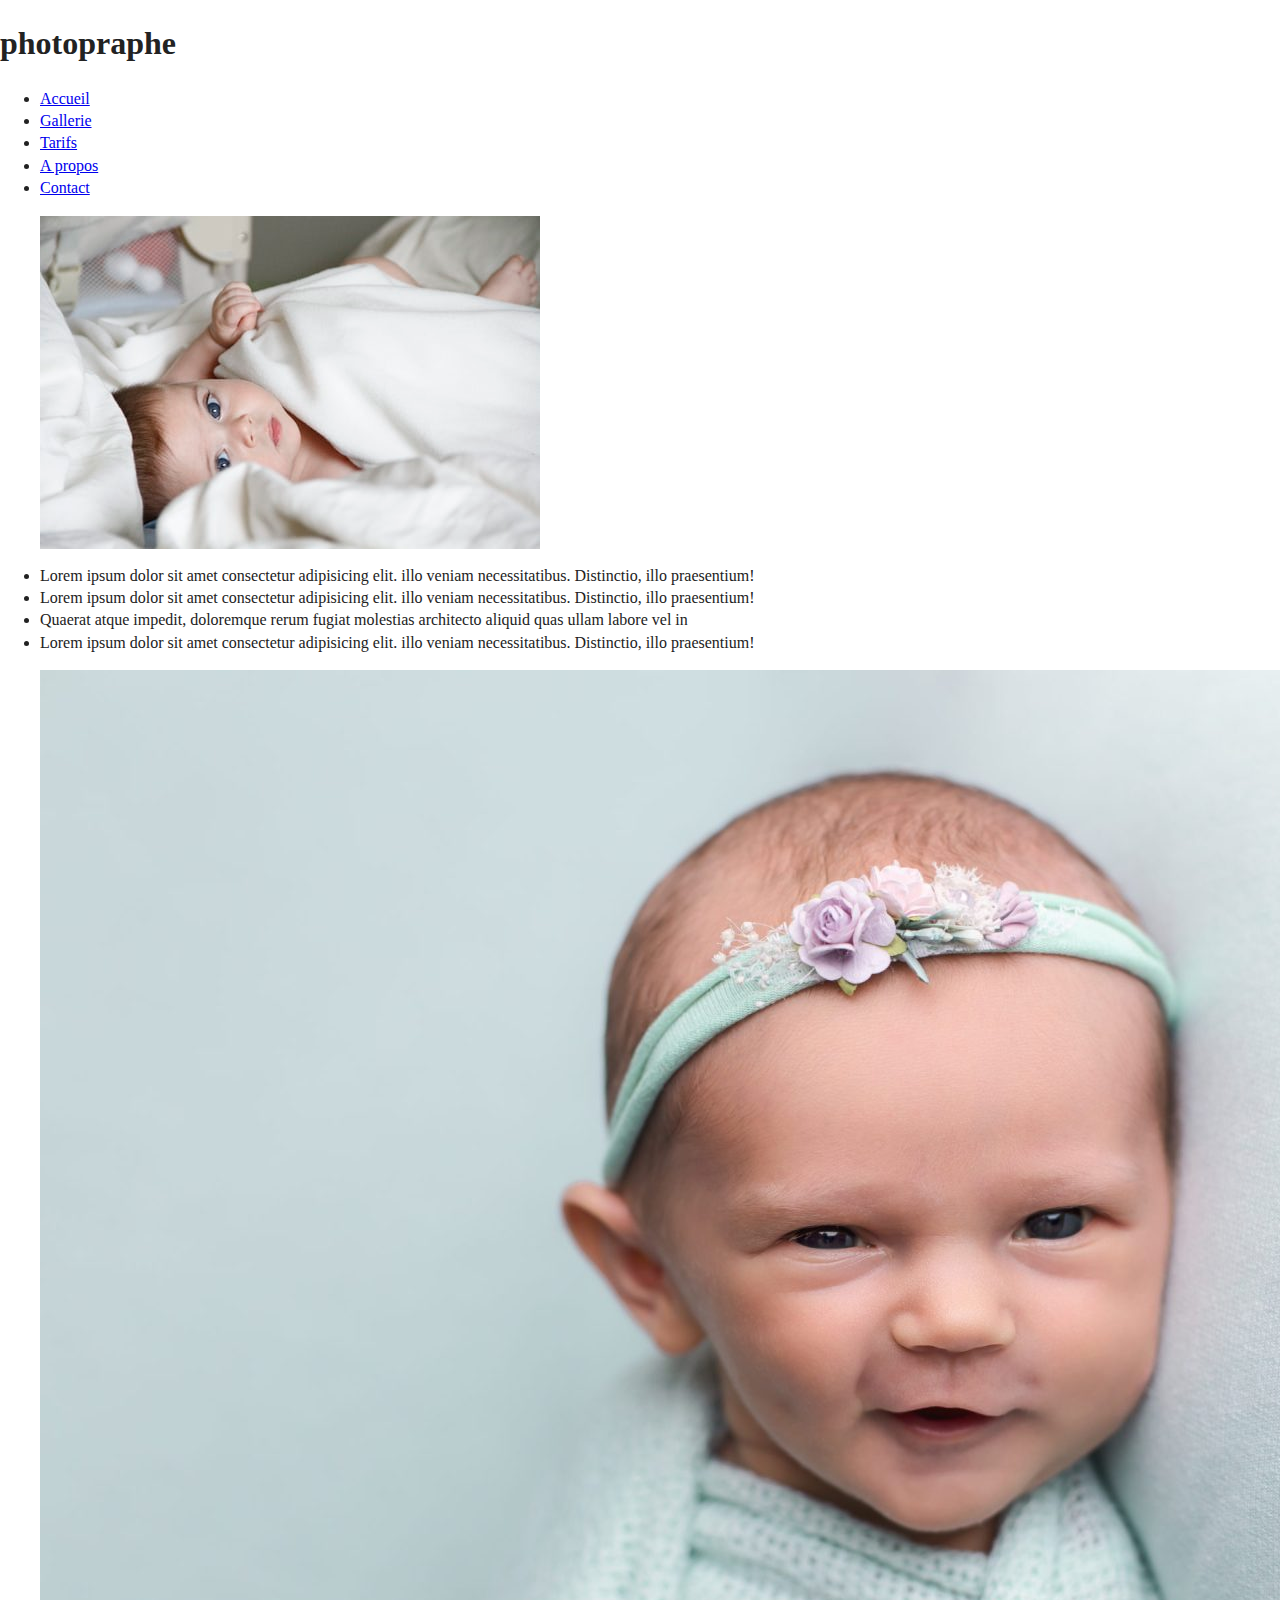
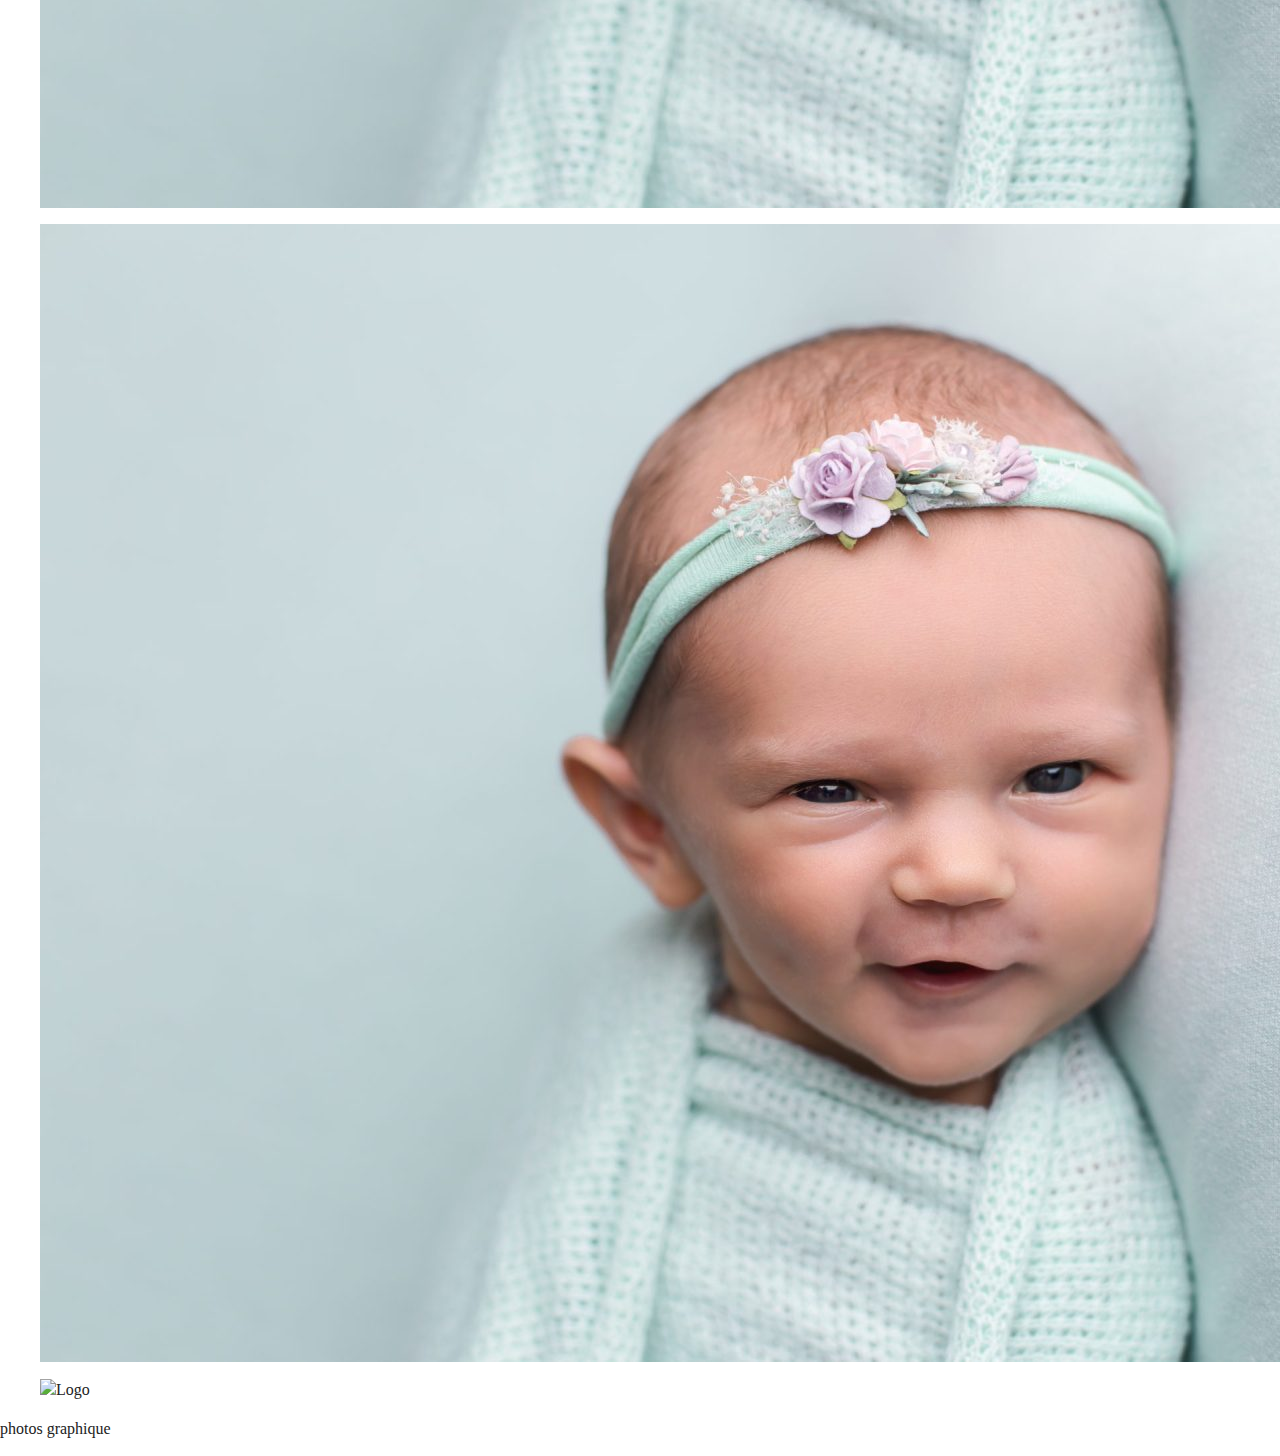
==== A-propos.html @ 936480e5 "add new files and modified" ====
<!doctype html>
<html class="no-js" lang="fr">

<head>
  <meta charset="utf-8">
  <title>babe web site </title>
  <meta name="description" content="">
  <meta name="viewport" content="width=device-width, initial-scale=1">

  <meta property="og:title" content="">
  <meta property="og:type" content="">
  <meta property="og:url" content="">
  <meta property="og:image" content="">

  <link rel="manifest" href="site.webmanifest">
  <link rel="apple-touch-icon" href="icon.png">
  <!-- Place favicon.ico in the root directory -->

  <link rel="stylesheet" href="css/normalize.css">
  <link rel="stylesheet" href="css/main.css">
<link rel="stylesheet" href="">
  <meta name="theme-color" content="#fafafa">
</head>

<body>
  <header>  
<section> 
  <nav class="nav-home"> 
   <h1> photopraphe</h1>
  <ul>  
    <li><a href="#">Accueil</a></li>
    <li><a href="galerie.html">Gallerie</a> </li>
    <li> <a href="tar">Tarifs</a></li>
    <li> <a href="about.html">A propos</a></li>
    <li> <a href="contact.html">Contact</a></li>
  </ul>
</nav>
  </section>
  </header>
  <main>
   <section>
    <figure>
        <img src="baby.jpg" alt="baby">
     </figure>
     <ul>
       <li>Lorem ipsum dolor sit amet consectetur adipisicing elit. illo veniam necessitatibus. Distinctio, illo praesentium!</li>
       <li>Lorem ipsum dolor sit amet consectetur adipisicing elit. illo veniam necessitatibus. Distinctio, illo praesentium!</li>
       <li>Quaerat atque impedit, doloremque rerum fugiat molestias architecto aliquid quas ullam labore vel in</li>
       <li>Lorem ipsum dolor sit amet consectetur adipisicing elit. illo veniam necessitatibus. Distinctio, illo praesentium!</li>
     </ul>
   </section>
   
   <section>
     <figure class="img">
    <img src="Photo-bebe-sourire.jpg" alt="photo-bebesourie">
     </figure>
</section>
  <section>
    <figure class="img">
        <img src="Photo-bebe-sourire.jpg" alt="photo-bebesourie">
         </figure>
  </section>
</main>

<footer>
  <figure>
    <img src="" alt="Logo ">
  </figure>
  <p>photos graphique</p>
</footer>
---- css/main.css ----
/*! HTML5 Boilerplate v8.0.0 | MIT License | https://html5boilerplate.com/ */

/* main.css 2.1.0 | MIT License | https://github.com/h5bp/main.css#readme */
/*
 * What follows is the result of much research on cross-browser styling.
 * Credit left inline and big thanks to Nicolas Gallagher, Jonathan Neal,
 * Kroc Camen, and the H5BP dev community and team.
 */

/* ==========================================================================
   Base styles: opinionated defaults
   ========================================================================== */

html {
  color: #222;
  font-size: 1em;
  line-height: 1.4;
}

/*
 * Remove text-shadow in selection highlight:
 * https://twitter.com/miketaylr/status/12228805301
 *
 * Vendor-prefixed and regular ::selection selectors cannot be combined:
 * https://stackoverflow.com/a/16982510/7133471
 *
 * Customize the background color to match your design.
 */

::-moz-selection {
  background: #b3d4fc;
  text-shadow: none;
}

::selection {
  background: #b3d4fc;
  text-shadow: none;
}

/*
 * A better looking default horizontal rule
 */

hr {
  display: block;
  height: 1px;
  border: 0;
  border-top: 1px solid #ccc;
  margin: 1em 0;
  padding: 0;
}

/*
 * Remove the gap between audio, canvas, iframes,
 * images, videos and the bottom of their containers:
 * https://github.com/h5bp/html5-boilerplate/issues/440
 */

audio,
canvas,
iframe,
img,
svg,
video {
  vertical-align: middle;
}

/*
 * Remove default fieldset styles.
 */

fieldset {
  border: 0;
  margin: 0;
  padding: 0;
}

/*
 * Allow only vertical resizing of textareas.
 */

textarea {
  resize: vertical;
}

/* ==========================================================================
   Author's custom styles
   ========================================================================== */

/* ==========================================================================
   Helper classes
   ========================================================================== */

/*
 * Hide visually and from screen readers
 */

.hidden,
[hidden] {
  display: none !important;
}

/*
 * Hide only visually, but have it available for screen readers:
 * https://snook.ca/archives/html_and_css/hiding-content-for-accessibility
 *
 * 1. For long content, line feeds are not interpreted as spaces and small width
 *    causes content to wrap 1 word per line:
 *    https://medium.com/@jessebeach/beware-smushed-off-screen-accessible-text-5952a4c2cbfe
 */

.sr-only {
  border: 0;
  clip: rect(0, 0, 0, 0);
  height: 1px;
  margin: -1px;
  overflow: hidden;
  padding: 0;
  position: absolute;
  white-space: nowrap;
  width: 1px;
  /* 1 */
}

/*
 * Extends the .sr-only class to allow the element
 * to be focusable when navigated to via the keyboard:
 * https://www.drupal.org/node/897638
 */

.sr-only.focusable:active,
.sr-only.focusable:focus {
  clip: auto;
  height: auto;
  margin: 0;
  overflow: visible;
  position: static;
  white-space: inherit;
  width: auto;
}

/*
 * Hide visually and from screen readers, but maintain layout
 */

.invisible {
  visibility: hidden;
}

/*
 * Clearfix: contain floats
 *
 * For modern browsers
 * 1. The space content is one way to avoid an Opera bug when the
 *    `contenteditable` attribute is included anywhere else in the document.
 *    Otherwise it causes space to appear at the top and bottom of elements
 *    that receive the `clearfix` class.
 * 2. The use of `table` rather than `block` is only necessary if using
 *    `:before` to contain the top-margins of child elements.
 */

.clearfix::before,
.clearfix::after {
  content: " ";
  display: table;
}

.clearfix::after {
  clear: both;
}

/* ==========================================================================
   EXAMPLE Media Queries for Responsive Design.
   These examples override the primary ('mobile first') styles.
   Modify as content requires.
   ========================================================================== */

@media only screen and (min-width: 35em) {
  /* Style adjustments for viewports that meet the condition */
}

@media print,
  (-webkit-min-device-pixel-ratio: 1.25),
  (min-resolution: 1.25dppx),
  (min-resolution: 120dpi) {
  /* Style adjustments for high resolution devices */
}

/* ==========================================================================
   Print styles.
   Inlined to avoid the additional HTTP request:
   https://www.phpied.com/delay-loading-your-print-css/
   ========================================================================== */

@media print {
  *,
  *::before,
  *::after {
    background: #fff !important;
    color: #000 !important;
    /* Black prints faster */
    box-shadow: none !important;
    text-shadow: none !important;
  }

  a,
  a:visited {
    text-decoration: underline;
  }

  a[href]::after {
    content: " (" attr(href) ")";
  }

  abbr[title]::after {
    content: " (" attr(title) ")";
  }

  /*
   * Don't show links that are fragment identifiers,
   * or use the `javascript:` pseudo protocol
   */
  a[href^="#"]::after,
  a[href^="javascript:"]::after {
    content: "";
  }

  pre {
    white-space: pre-wrap !important;
  }

  pre,
  blockquote {
    border: 1px solid #999;
    page-break-inside: avoid;
  }

  /*
   * Printing Tables:
   * https://web.archive.org/web/20180815150934/http://css-discuss.incutio.com/wiki/Printing_Tables
   */
  thead {
    display: table-header-group;
  }

  tr,
  img {
    page-break-inside: avoid;
  }

  p,
  h2,
  h3 {
    orphans: 3;
    widows: 3;
  }

  h2,
  h3 {
    page-break-after: avoid;
  }
}
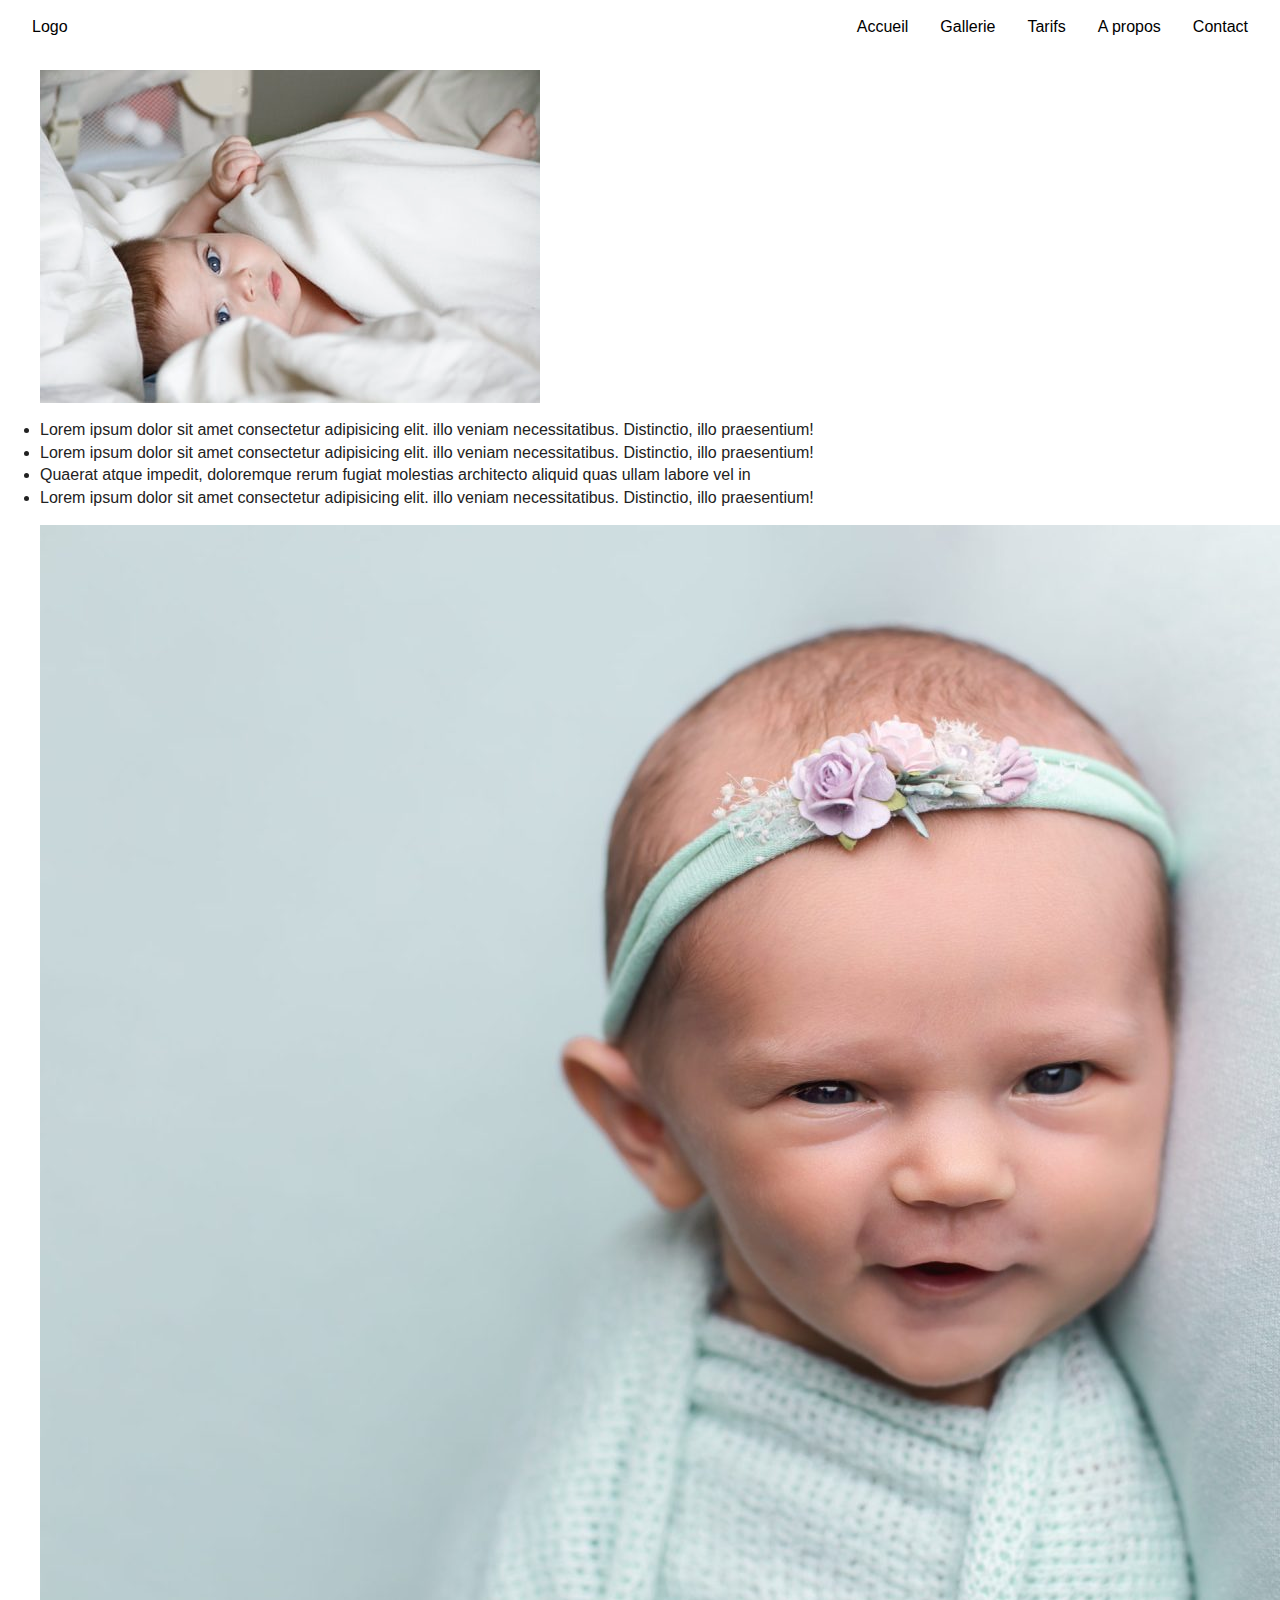
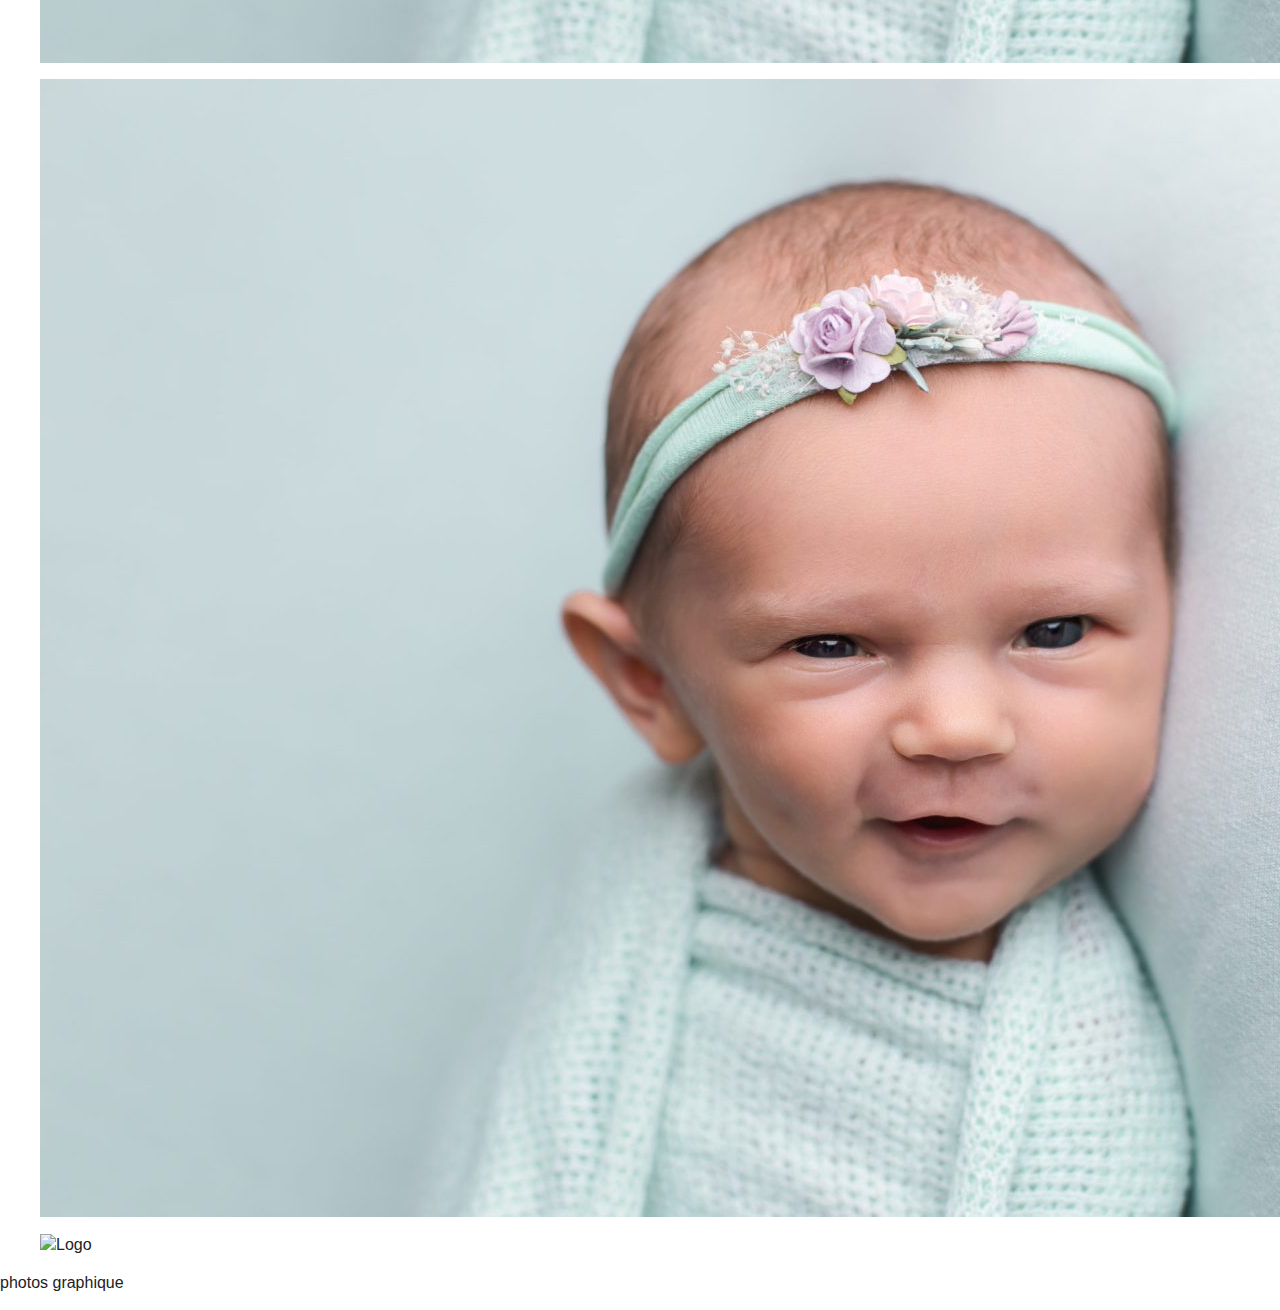
==== commit 444fc18a: "update it & commit" ====
--- a/A-propos.html
+++ b/A-propos.html
@@ -18,29 +18,29 @@
 
   <link rel="stylesheet" href="css/normalize.css">
   <link rel="stylesheet" href="css/main.css">
-<link rel="stylesheet" href="">
+<link rel="stylesheet" href="A-propos.css">
   <meta name="theme-color" content="#fafafa">
 </head>
 
 <body>
   <header>  
 <section> 
-  <nav class="nav-home"> 
-   <h1> photopraphe</h1>
-  <ul>  
-    <li><a href="#">Accueil</a></li>
-    <li><a href="galerie.html">Gallerie</a> </li>
-    <li> <a href="tar">Tarifs</a></li>
-    <li> <a href="about.html">A propos</a></li>
-    <li> <a href="contact.html">Contact</a></li>
-  </ul>
-</nav>
+  <nav> 
+    <ul class="nav-list">  
+      <li class="nav-item" ><a class="active" href="logo.jpg">Logo</a></li>
+      <li class="nav-item" ><a class="active" href="accueil.html">Accueil</a></li>
+      <li class="nav-item"><a href="galerie.html">Gallerie</a> </li>
+      <li class="nav-item"> <a href="tarifs.html">Tarifs</a></li>
+      <li class="nav-item"> <a href="A-propos.html">A propos</a></li>
+      <li class="nav-item"> <a href="contact.html">Contact</a></li>
+    </ul>
+  </nav>
   </section>
   </header>
   <main>
    <section>
     <figure>
-        <img src="baby.jpg" alt="baby">
+        <img src="img/baby.jpg" alt="baby">
      </figure>
      <ul>
        <li>Lorem ipsum dolor sit amet consectetur adipisicing elit. illo veniam necessitatibus. Distinctio, illo praesentium!</li>
--- a/A-propos.css
+++ b/A-propos.css
@@ -0,0 +1,32 @@
+body{
+    font-family: Montserrat, sans-serif;
+    background-color: var(--clr-gray100);
+}
+.nav-list{
+    background-color: white;
+    box-shadow:0px 0px 10px var(--clr-gray200);
+    margin:0px;
+    padding: 1rem 0;
+    border-radius: var(--radius);
+    display: flex;
+    justify-content: flex-end;
+    align-items: center;
+}
+.nav-item{
+    list-style: none;
+    margin-right: 2rem;
+
+}
+.nav-item a {
+    text-decoration: none;
+    color: black;
+}
+.nav-item a:hover{
+    color: var(--clr-primary-dark);
+    transition: all 200ms ease-in;
+
+}
+.nav-item:first-child{
+    margin-right: auto;
+    margin-left: 2rem;
+}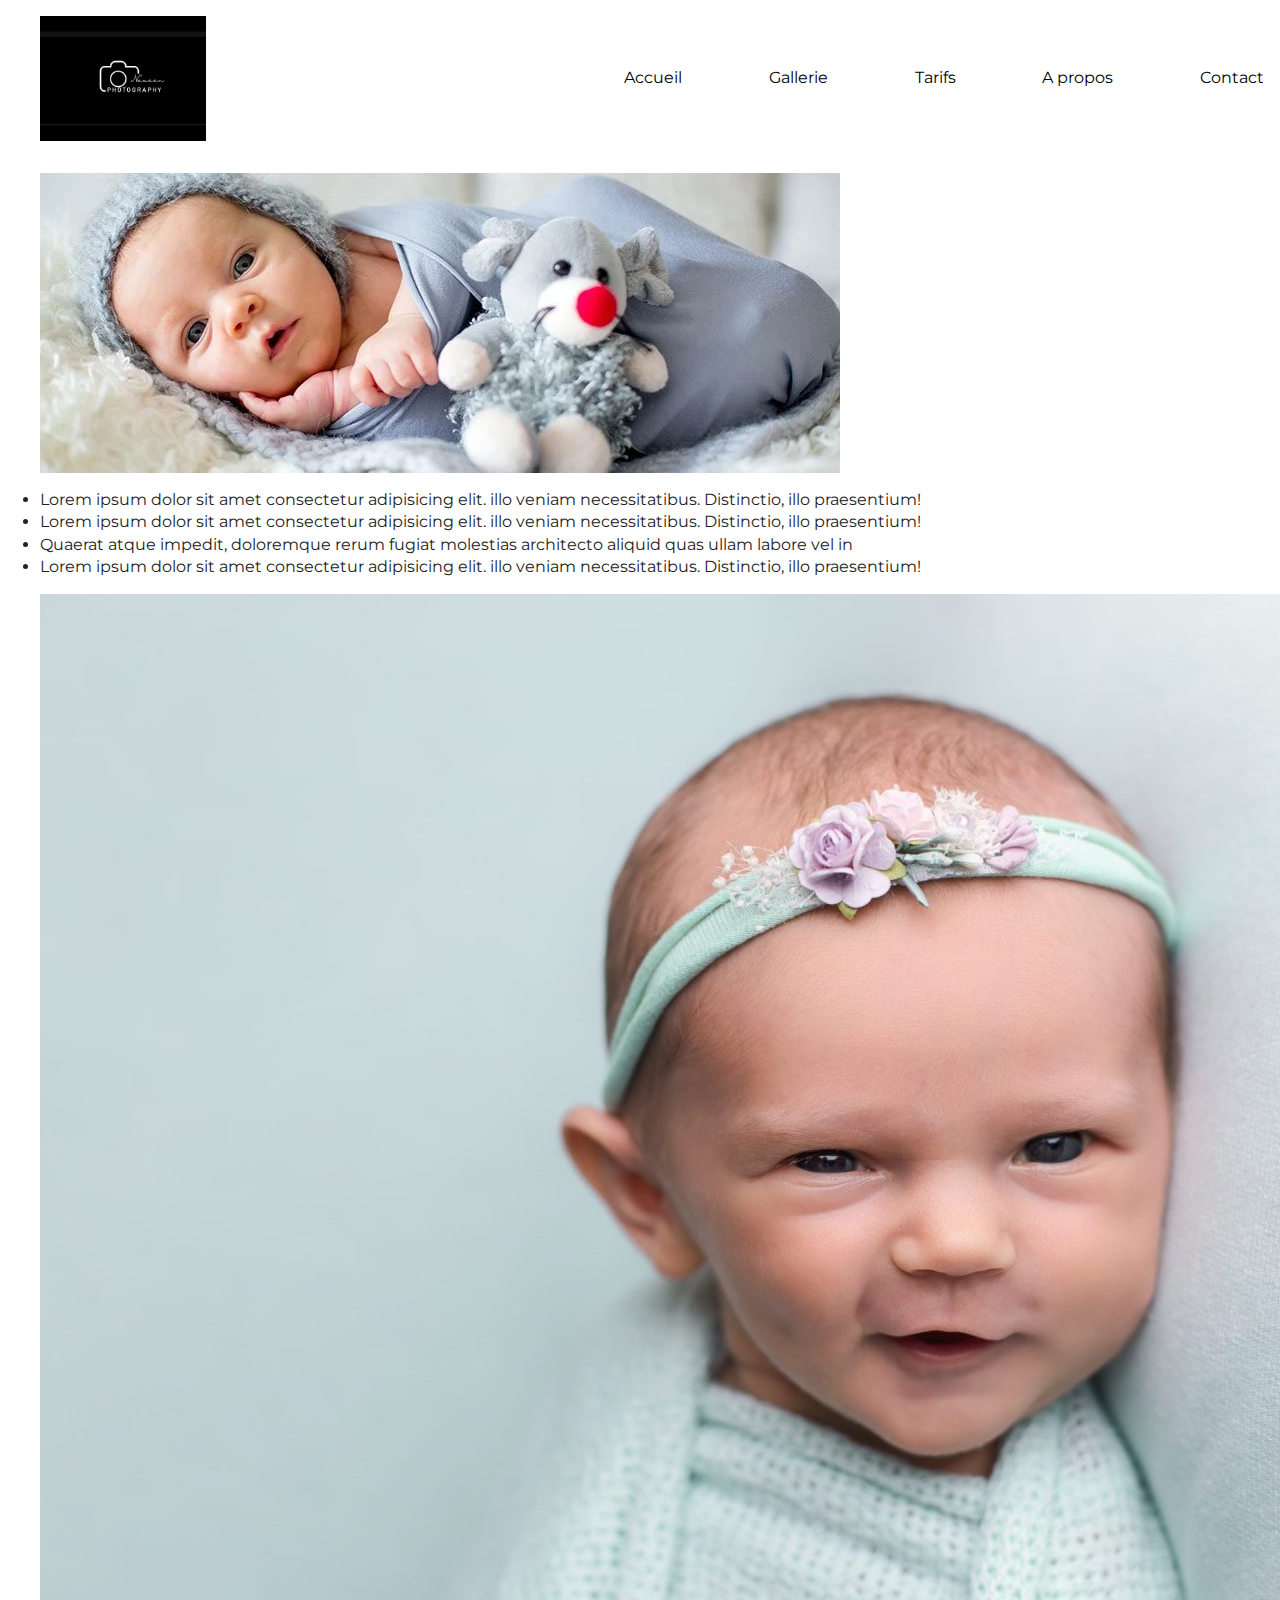
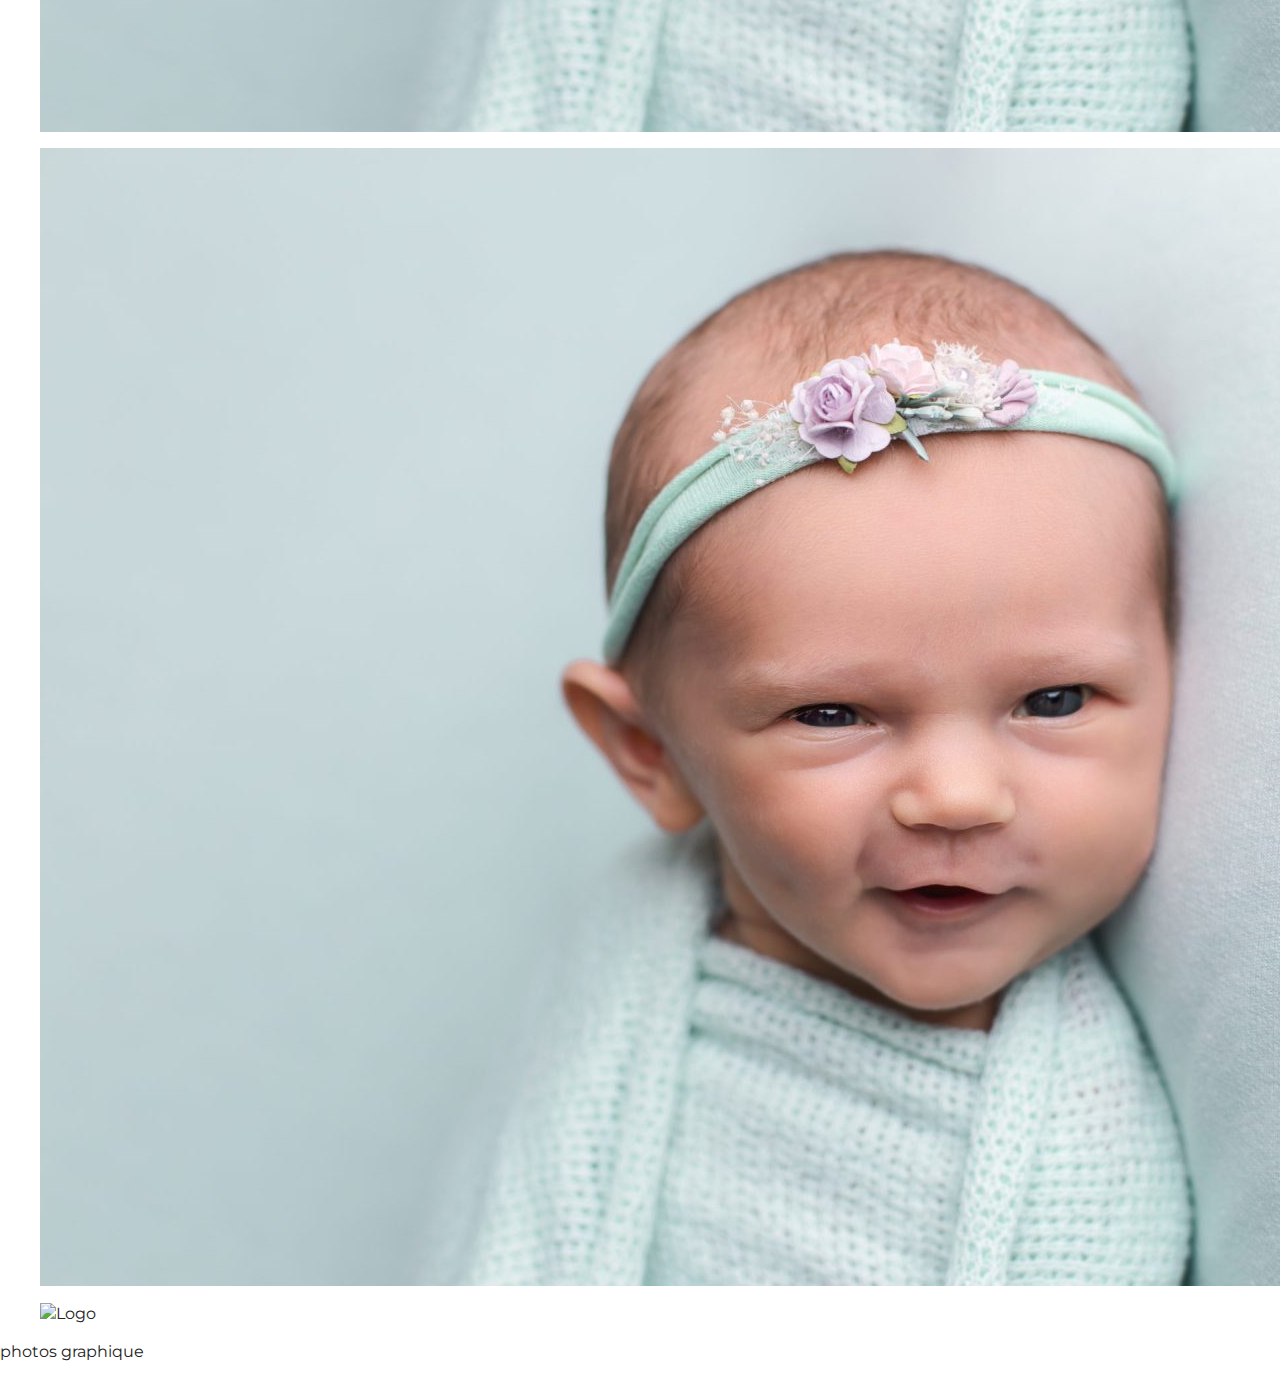
==== commit 9fb30e61: "commit" ====
--- a/A-propos.html
+++ b/A-propos.html
@@ -26,22 +26,25 @@
   <header>  
 <section> 
   <nav> 
-    <ul class="nav-list">  
-      <li class="nav-item" ><a class="active" href="logo.jpg">Logo</a></li>
-      <li class="nav-item" ><a class="active" href="accueil.html">Accueil</a></li>
-      <li class="nav-item"><a href="galerie.html">Gallerie</a> </li>
-      <li class="nav-item"> <a href="tarifs.html">Tarifs</a></li>
-      <li class="nav-item"> <a href="A-propos.html">A propos</a></li>
-      <li class="nav-item"> <a href="contact.html">Contact</a></li>
+    <figure>
+      <img src="img/imgg.jpg" alt="Logo">
+  </figure>
+  <ul class="nav-list"> 
+    <li class="nav-item" ><a href="accueil.html">Accueil</a></li>
+    <li class="nav-item"><a href="galerie.html">Gallerie</a> </li>
+    <li class="nav-item"> <a href="tarifs.html">Tarifs</a></li>
+    <li class="nav-item"> <a href="A-propos.html">A propos</a></li>
+    <li class="nav-item"> <a href="contact.html">Contact</a></li>
+  </ul>
     </ul>
   </nav>
   </section>
   </header>
   <main>
+    <section>
+      <figure><img src="img\s1.webp" alt="propos" class="center" /></figure>
+    </section>
    <section>
-    <figure>
-        <img src="img/baby.jpg" alt="baby">
-     </figure>
      <ul>
        <li>Lorem ipsum dolor sit amet consectetur adipisicing elit. illo veniam necessitatibus. Distinctio, illo praesentium!</li>
        <li>Lorem ipsum dolor sit amet consectetur adipisicing elit. illo veniam necessitatibus. Distinctio, illo praesentium!</li>
--- a/A-propos.css
+++ b/A-propos.css
@@ -1,20 +1,38 @@
+@import url('https://fonts.googleapis.com/css2?family=Montserrat:ital,wght@0,300;1,200;1,300&display=swap');
+@import url('https://fonts.googleapis.com/css2?family=Philosopher&display=swap');
 body{
-    font-family: Montserrat, sans-serif;
-    background-color: var(--clr-gray100);
+    margin: 0;
+    padding: 0;
+    font-family:"Montserrat", sans-serif;
+}
+nav{
+    display: flex;
+    justify-content: space-between;
+
+}
+nav figure{
+    width: 10%;
+}
+nav img{
+    width: 130%;
+}
+nav ul {
+    width: 50%;
+    justify-content: space-between;
 }
 .nav-list{
     background-color: white;
-    box-shadow:0px 0px 10px var(--clr-gray200);
-    margin:0px;
-    padding: 1rem 0;
+    box-shadow: 0px 0px 10px var(--clr-gray200);
+    margin: 0px ;
+    padding: 1rem;
     border-radius: var(--radius);
     display: flex;
-    justify-content: flex-end;
+    flex-wrap:wrap;
     align-items: center;
+    
 }
 .nav-item{
     list-style: none;
-    margin-right: 2rem;
 
 }
 .nav-item a {
@@ -26,7 +44,34 @@
     transition: all 200ms ease-in;
 
 }
-.nav-item:first-child{
-    margin-right: auto;
-    margin-left: 2rem;
-}+
+.article figure{
+    display: flex;
+    flex-direction: row-reverse;
+}
+.article img {
+    width: 40%; 
+}
+.article figcaption{
+    width: 60%;
+    padding: 2%;
+    font-size: 1.5em;
+}
+.imgs{
+     max-width: 1200px;
+    margin: auto;
+    background-color: #f2f2f2;
+    overflow: auto;
+}
+h1{ 
+    text-align: center;
+}
+
+.photos img{
+        margin: 5px;
+        border: 1px solid #ccc;
+        float: left;
+        width: 500px;
+        height: 450px;
+    }
+
